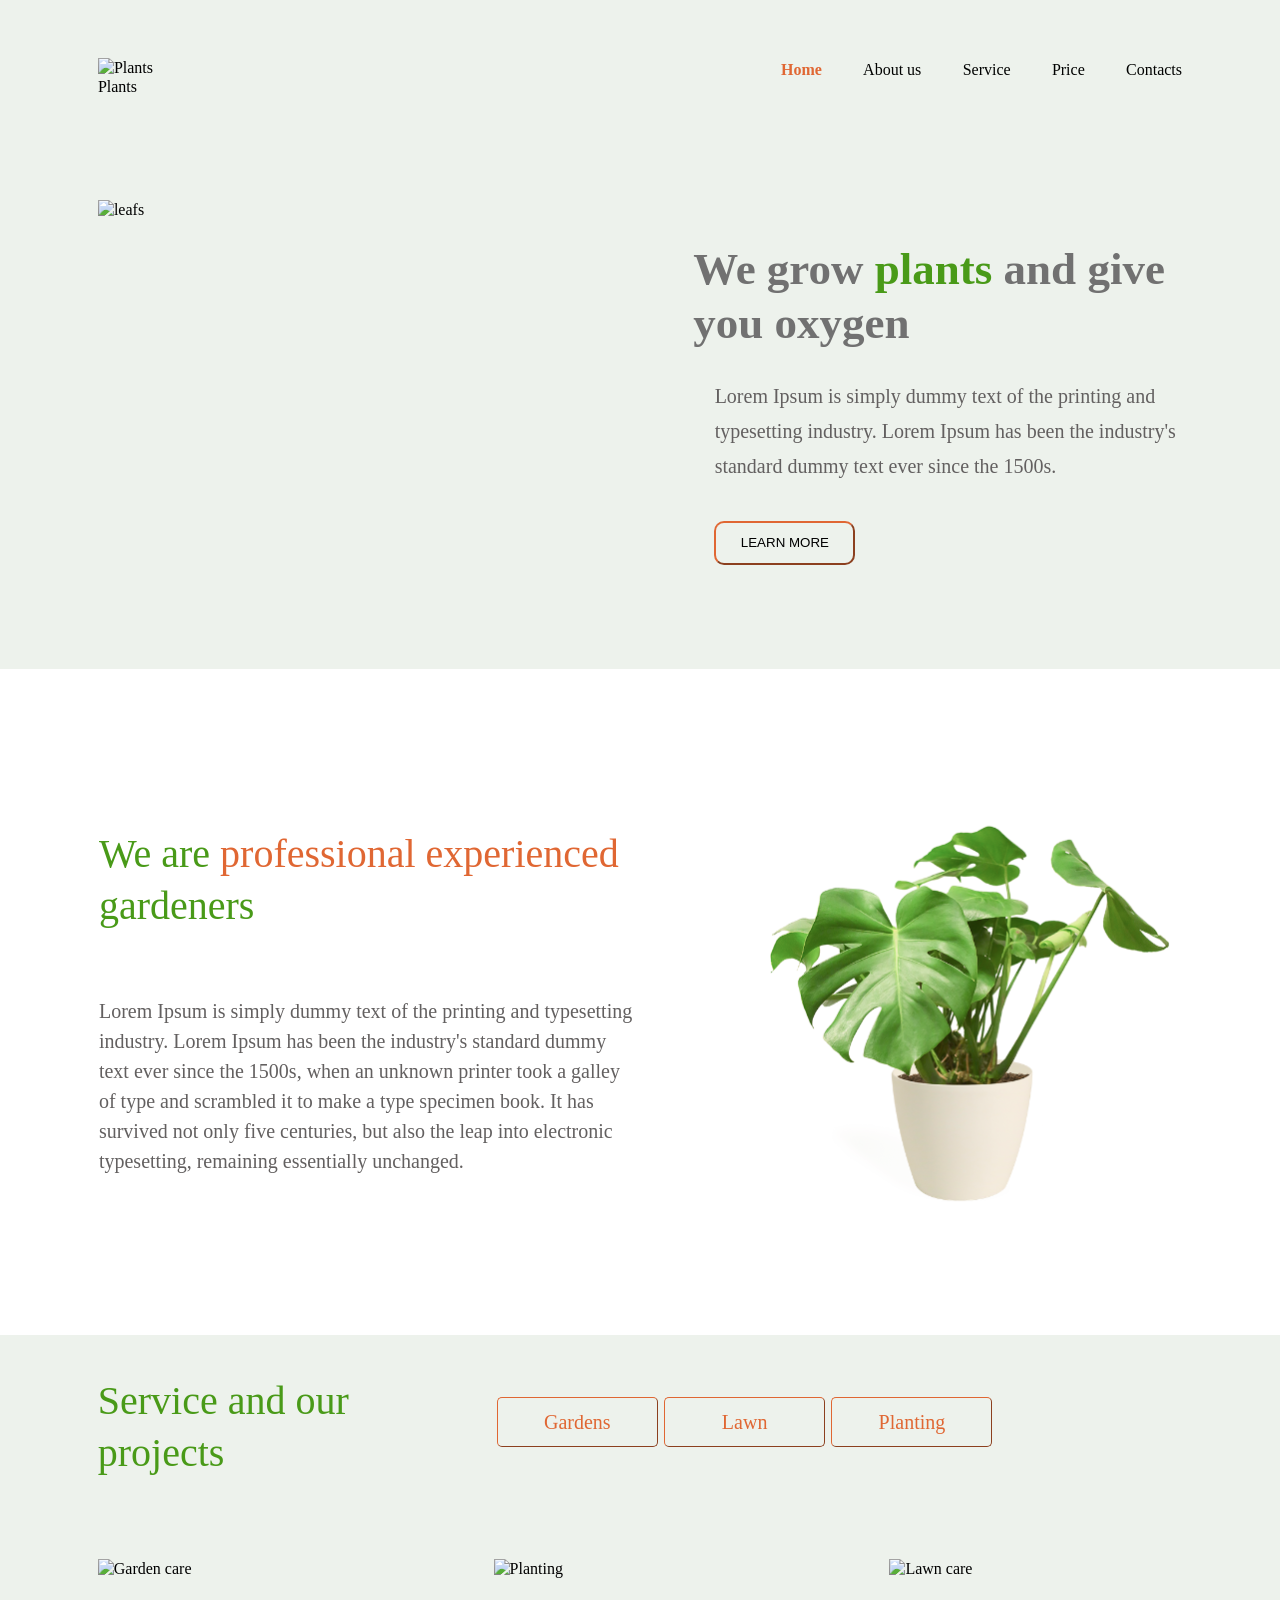
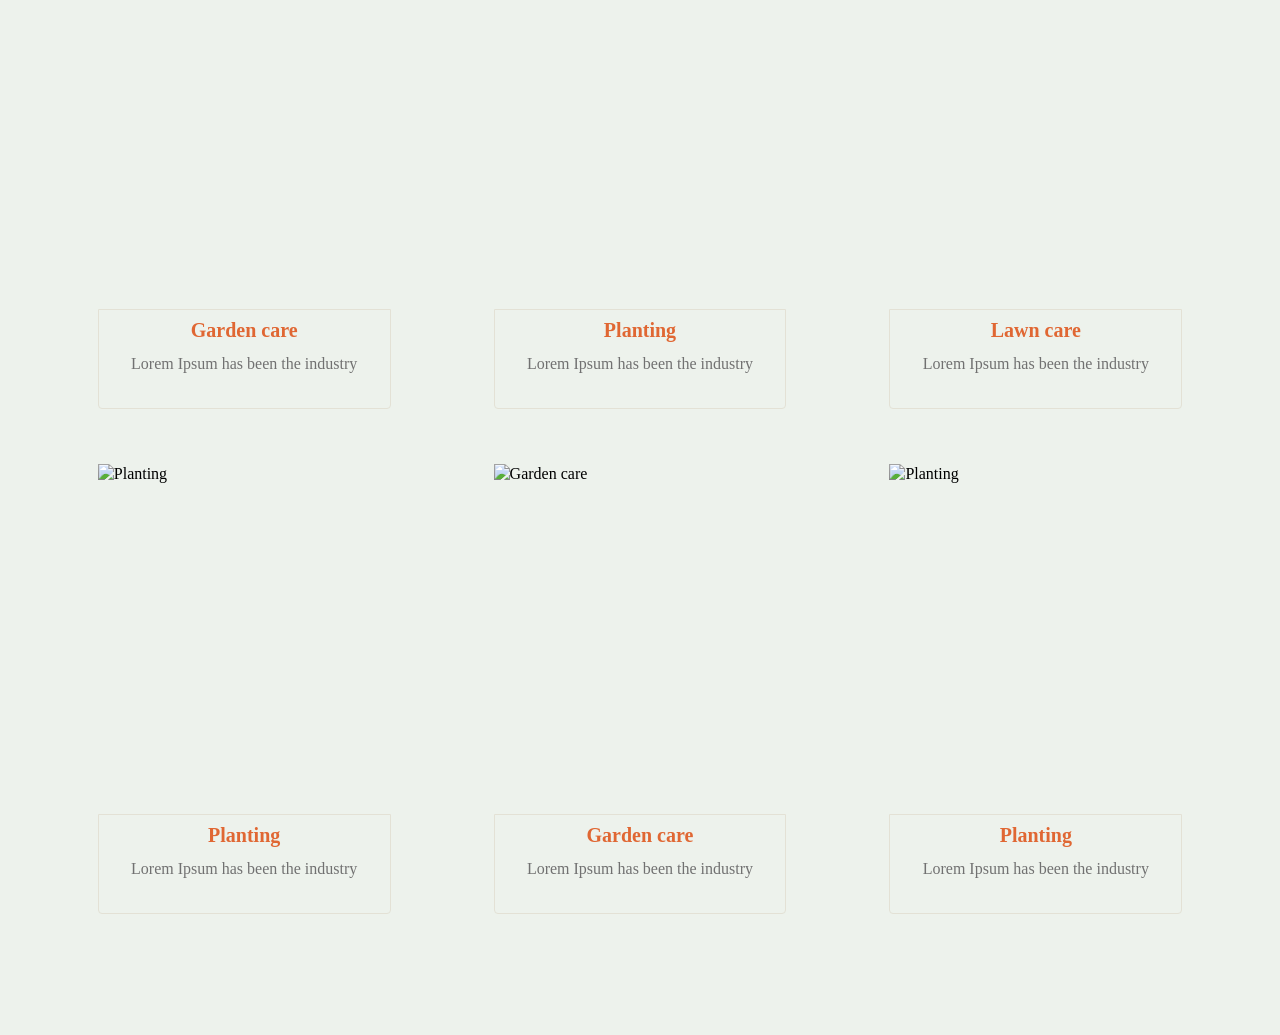
==== plants/index.html @ 4059ad56 "fix" ====
<!DOCTYPE html>
<html lang="en">
<head>
    <meta charset="UTF-8">
    <meta http-equiv="X-UA-Compatible" content="IE=edge">
    <meta name="viewport" content="width=device-width, initial-scale=1.0">
    <link rel="stylesheet" href="style.css">
    <title >Plants</title>
</head>
<body>
 <header class="header">
    <div class="navbar">
      <div class="header_logo">
         <img src="./img/svg/logo_vector.svg" alt="Plants" class="header_logo-pict">
         <span class="namelogo">Plants</span>
      </div>
      <nav class="header_nav">
        <ul class="nav_list">
             <li class="nav_item"> Home </li>
             <li class="nav_item"> About us</li>
             <li class="nav_item"> Service</li>
             <li class="nav_item"> Price</li>
             <li class="nav_item"> Contacts</li>
        </ul>
      </nav>
    </div>
 </header>
<main>
    <section class="welcome">
      <div class="welcome_section">
        <img src="./img/svg/leafs.svg" alt="leafs" class="leafs">
        <div class="we_grow">
          <h1>We grow <span class="word_plants">plants</span> and give you oxygen</h1>
           <p class="p_leafs">Lorem Ipsum is simply dummy text of the printing and typesetting industry. Lorem Ipsum has been the industry's standard dummy text ever since the 1500s.
          </p>
          <button class="button_more">LEARN MORE</button>
        </div>
      </div>
    </section>
    <section class="about">
        <div class="about_section">
         <div class="gardeners">
             <h2>We are <span class="prof_exp">professional experienced</span> gardeners</h2>
             <p class="p_gardeners">
             Lorem Ipsum is simply dummy text of the printing and typesetting industry. Lorem Ipsum has been the industry's standard dummy text ever since the 1500s, when an unknown printer took a galley of type and scrambled it to make a type specimen book. It has survived not only five centuries, but also the leap into electronic typesetting, remaining essentially unchanged.
             </p>
         </div>
             <img src="./img/svg/houseplant_1.svg" alt="houseplant_1" class="houseplant_1">
        </div>
    </section>
    <section class="service">
       <div class="service_cont">
             <div class="service_projects">
                  <h3>Service and our projects</h3>
                  <ul class="choose_btn">
                     <li><button class="btn_services">Gardens</button></li>
                     <li><button class="btn_services">Lawn</button></li>
                     <li><button class="btn_services">Planting</button></li>
                  </ul>
             </div>
             <div class="service_info">
                <div class="img_block">
                      <img src="./img/svg/first.svg" alt="Garden care" class="first">
                      <div class="rectangle">
                        <h4>Garden care</h4>
                        <p class="p_h4">Lorem Ipsum has been the industry</p>
                      </div>
                 </div>
                 <div class="img_block">
                    <img src="./img/svg/second.svg" alt="Planting" class="first">
                    <div class="rectangle">
                      <h4>Planting</h4>
                      <p class="p_h4">Lorem Ipsum has been the industry</p>
                    </div>
                 </div>
                 <div class="img_block">
                    <img src="./img/svg/third.svg" alt="Lawn care" class="first">
                    <div class="rectangle">
                      <h4>Lawn care</h4>
                      <p class="p_h4">Lorem Ipsum has been the industry</p>
                    </div>
                 </div>
                 <div class="img_block">
                    <img src="./img/svg/fourth.svg" alt="Planting" class="first">
                    <div class="rectangle">
                      <h4>Planting</h4>
                      <p class="p_h4">Lorem Ipsum has been the industry</p>
                    </div>
                 </div>
                 <div class="img_block">
                    <img src="./img/svg/fifth.svg" alt="Garden care" class="first">
                    <div class="rectangle">
                      <h4>Garden care</h4>
                      <p class="p_h4">Lorem Ipsum has been the industry</p>
                    </div>
                 </div>
                 <div class="img_block">
                    <img src="./img/svg/sixth.svg" alt="Planting" class="first">
                    <div class="rectangle">
                      <h4>Planting</h4>
                      <p class="p_h4">Lorem Ipsum has been the industry</p>
                    </div>
                 </div>
             </div>
    </div>
    </section>
</main>
</body>
</html>
---- plants/style.css ----
/* inter-regular - latin */
@font-face {
    font-family: 'Inter';
    font-style: normal;
    font-weight: 400;
    src: local(''),
         url('../fonts/inter-v12-latin-regular.woff2') format('woff2'), /* Chrome 26+, Opera 23+, Firefox 39+ */
         url('../fonts/inter-v12-latin-regular.woff') format('woff'); /* Chrome 6+, Firefox 3.6+, IE 9+, Safari 5.1+ */
  }
  /* inter-700 - latin */
  @font-face {
    font-family: 'Inter';
    font-style: normal;
    font-weight: 700;
    src: local(''),
         url('../fonts/inter-v12-latin-700.woff2') format('woff2'), /* Chrome 26+, Opera 23+, Firefox 39+ */
         url('../fonts/inter-v12-latin-700.woff') format('woff'); /* Chrome 6+, Firefox 3.6+, IE 9+, Safari 5.1+ */
  }
/* inika-regular - latin */
@font-face {
    font-family: 'Inika';
    font-style: normal;
    font-weight: 400;
    src: url('../fonts/inika-v21-latin-regular.eot'); /* IE9 Compat Modes */
    src: local(''),
         url('../fonts/inika-v21-latin-regular.eot?#iefix') format('embedded-opentype'), /* IE6-IE8 */
         url('../fonts/inika-v21-latin-regular.woff2') format('woff2'), /* Super Modern Browsers */
         url('../fonts/inika-v21-latin-regular.woff') format('woff'), /* Modern Browsers */
         url('../fonts/inika-v21-latin-regular.ttf') format('truetype'), /* Safari, Android, iOS */
         url('../fonts/inika-v21-latin-regular.svg#Inika') format('svg'); /* Legacy iOS */
  }
  /* inika-700 - latin */
  @font-face {
    font-family: 'Inika';
    font-style: normal;
    font-weight: 700;
    src: url('../fonts/inika-v21-latin-700.eot'); /* IE9 Compat Modes */
    src: local(''),
         url('../fonts/inika-v21-latin-700.eot?#iefix') format('embedded-opentype'), /* IE6-IE8 */
         url('../fonts/inika-v21-latin-700.woff2') format('woff2'), /* Super Modern Browsers */
         url('../fonts/inika-v21-latin-700.woff') format('woff'), /* Modern Browsers */
         url('../fonts/inika-v21-latin-700.ttf') format('truetype'), /* Safari, Android, iOS */
         url('../fonts/inika-v21-latin-700.svg#Inika') format('svg'); /* Legacy iOS */
  }
html{
 box-sizing: border-box;
  }
  *, *::before, *::after {
  box-sizing: inherit;
  }

body {
 height: 100%;
 width: 100%;
 margin: 0px;
 font-family: 'Inter';
 font-style: normal;
 font-weight: 400;
 font-size: 16px;
 line-height: 1.2;

}
 .header {
    background-color: #EDF2EC;
    height: 137px;
    width: 100%;
    display: flex;
    align-items: center;
    justify-content: center;
  }
    .navbar {
        display: flex;
        flex-wrap: wrap;
        justify-content: space-between;
        align-items: center;
        width: 84.7%;
        Height: 50px;
    }
         .header_logo {
         Width: 6.48%;
         Height: 21px;
       
         }
         .header_logo-pict {
            width: 20px;
            height: 20px;
        }
         .namelogo {
            width: 59px;
            height: 17px;
            font-family: 'Inika';
            line-height: 100%;
        }
      .header_nav {
       display: flex;
       flex-wrap: wrap;
       width: 37%;
       height: 50px;
        }
    .nav_list {
        padding: 0px;
        display: flex;
        justify-content: space-between;
        list-style: none;
        width: 100%;
        }
        .nav_item {
           margin-right: 10%;
            font-family: 'Inika';
            font-size: 16px;
            color: #010201;
        }
        .nav_item:first-child{
            font-weight: 700;
            color: #E06733;
        }
        .nav_item:last-child {
            margin-right: 0px;
        }
    .welcome {
        background-color: #EDF2EC;
        width: 100%;
        height: 532px;
        display: flex;
        align-items: center;
        justify-content: center;
     }
          .welcome_section{
               display: flex;
               justify-content: space-between;
               align-items: center;
               height: 407px;
               width: 84.7%; /* width 1220px! Consider/designer mistake*/
             }
                   .leafs {
                       width: 36.8%;
                       height: 407px;
                     }
                     .we_grow {
                        display: flex;
                        flex-direction: column;
                        justify-content: space-between;
                        align-items: center;
                        width: 38.2vw;
                        margin-left: 14vw;
                        height: 323px;
                        

                     }
                     h1 {
                        margin: 0px;
                        width: 100%;
                        height: 101px;
                        font-weight: Bold;
                        text-align: left;
                        font-size: 45px;
                        
                        color: #717171;
                     }
                     .word_plants {
                        color: #499A18;
                     }
                     .p_leafs {
                        align-self: end;
                        width: 95.6%;
                        height: 105px;
                        font-size: 20px;
                        line-height: 35px;
                        text-align: left;
                        
                        color: #636060;
                     }
                     .button_more {
                        align-self: baseline;
                        margin-left: 4.37%;
                        width: 28.8%;
                        height: 44px;
                        font-weight: 400;
                        text-align: center;
                        border-width: 2px;
                        border-radius: 10px;
                        border-color: #E06733;;
                        background-color: #EDF2EC;
                     }
     .about {
        display: flex;
        justify-content: center;
        align-items: center;
        width: 100%;
        height: 666px;
     }
        .about_section {
            display: flex;
            justify-content: space-between;
            align-items: center;
            width: 84.7%;
            height: 479px;
        }
            .gardeners{
                display: flex;
                flex-direction: column;
                justify-content: space-between;
                width: 49.6%;
                height: 350px;
                padding: 1px;
            }

                  h2 {
                 margin: 0px;
                 font-family: 'Inika';
                 font-style: normal;
                 font-weight: 400;
                 font-size: 40px;
                 line-height: 52px;
                 text-align: left;
                 vertical-align: top;
                 color: #499A18;
                 }
                 .prof_exp {
                    color: #E06733;
                 }
                 .p_gardeners {
                    margin: 0px;
                  font-size: 20px;
                  line-height: 30px;
                  text-align: left;
                  vertical-align: top;
                  color: #636060;
                 }
             .houseplant_1 {
                width: 38%;
                height: 479px;
             }
     .service {
       display: flex;
       justify-content: center;
       width: 100%;
       height: 1300px;
       background-color: #EDF2EC;
     }
         .service_cont {
            display: flex;
            flex-direction: column;
            align-items: baseline;
            width: 84.722%;
            height: 100%;
         }
         .service_projects {
            display: flex;
            justify-content: space-between;
            align-items: center;
            width: 82.5%;
            height: 94px;
            margin-top: 40px;
            margin-bottom: 90px;
         }
             h3 {
              margin: 0px;
              width: 30.4%;
              height: 94px;
              font-family: 'Inika';
              font-style: normal;
              font-weight: 400;
              font-size: 40px;
              line-height: 52px;
              text-align: left;
              vertical-align: top;
              color: #499A18;
             }
             .choose_btn {
             padding: 0px;;
             display: flex;
             flex-wrap: wrap;
             justify-content: space-between;
             align-items: center;
             width: 55.4%;
             height: 94px;
             list-style: none;
             }
             .btn_services {
             color: #E06733;
             font-family: 'Inika';
             font-weight: 400;
             font-size: 20px;
             line-height: 26px;
             vertical-align: top;
             border-color: #E06733;
             border-radius: 5px;
             background-color: #EDF2EC;
             width: 161px;
             height: 50px;
             border-width: 1px;
             }
         .service_info {
          margin: 0px;
          display: flex;
          flex-wrap: wrap;
          justify-content: space-between;
          align-content:space-between;
          width: 100%;
          height: 955px;
         }
         .img_block {
            display: flex;
            flex-direction: column;
            height: 450px;
            width: 27%;
         }
         .first {
            margin: 0px;
          height: 350px;
          width: 100%;
         }
         .rectangle {
            width: 100%;
            height: 100px;
            display: flex;
            flex-direction: column;
            align-items: center;
            background-color: #EDF2EC;
            border-style: solid;
            border-color: #E3E1D5;
            border-width: 1px;
            border-radius: 4px;
            border-top-left-radius: 0px;
            border-top-right-radius: 0px;
            box-shadow: (0, 0, 0, 0.25)
         }
              h4 {
                margin-top: 10px;
                margin-bottom: 10px;
                 width: 120px;
                 height: 24px;
                 font-weight: bold;
                 font-size: 20px;
                 line-height: 20px;
                  text-align: center;
                  color: #E06733;
             }
             .p_h4 {
                 margin: 0px;
                 width: 267px;
                 height: 24px;
                 font-weight: normal;
                 font-size: 16px;
                 line-height: 20px;
                 text-align: center;
                 color: #717171;
             }
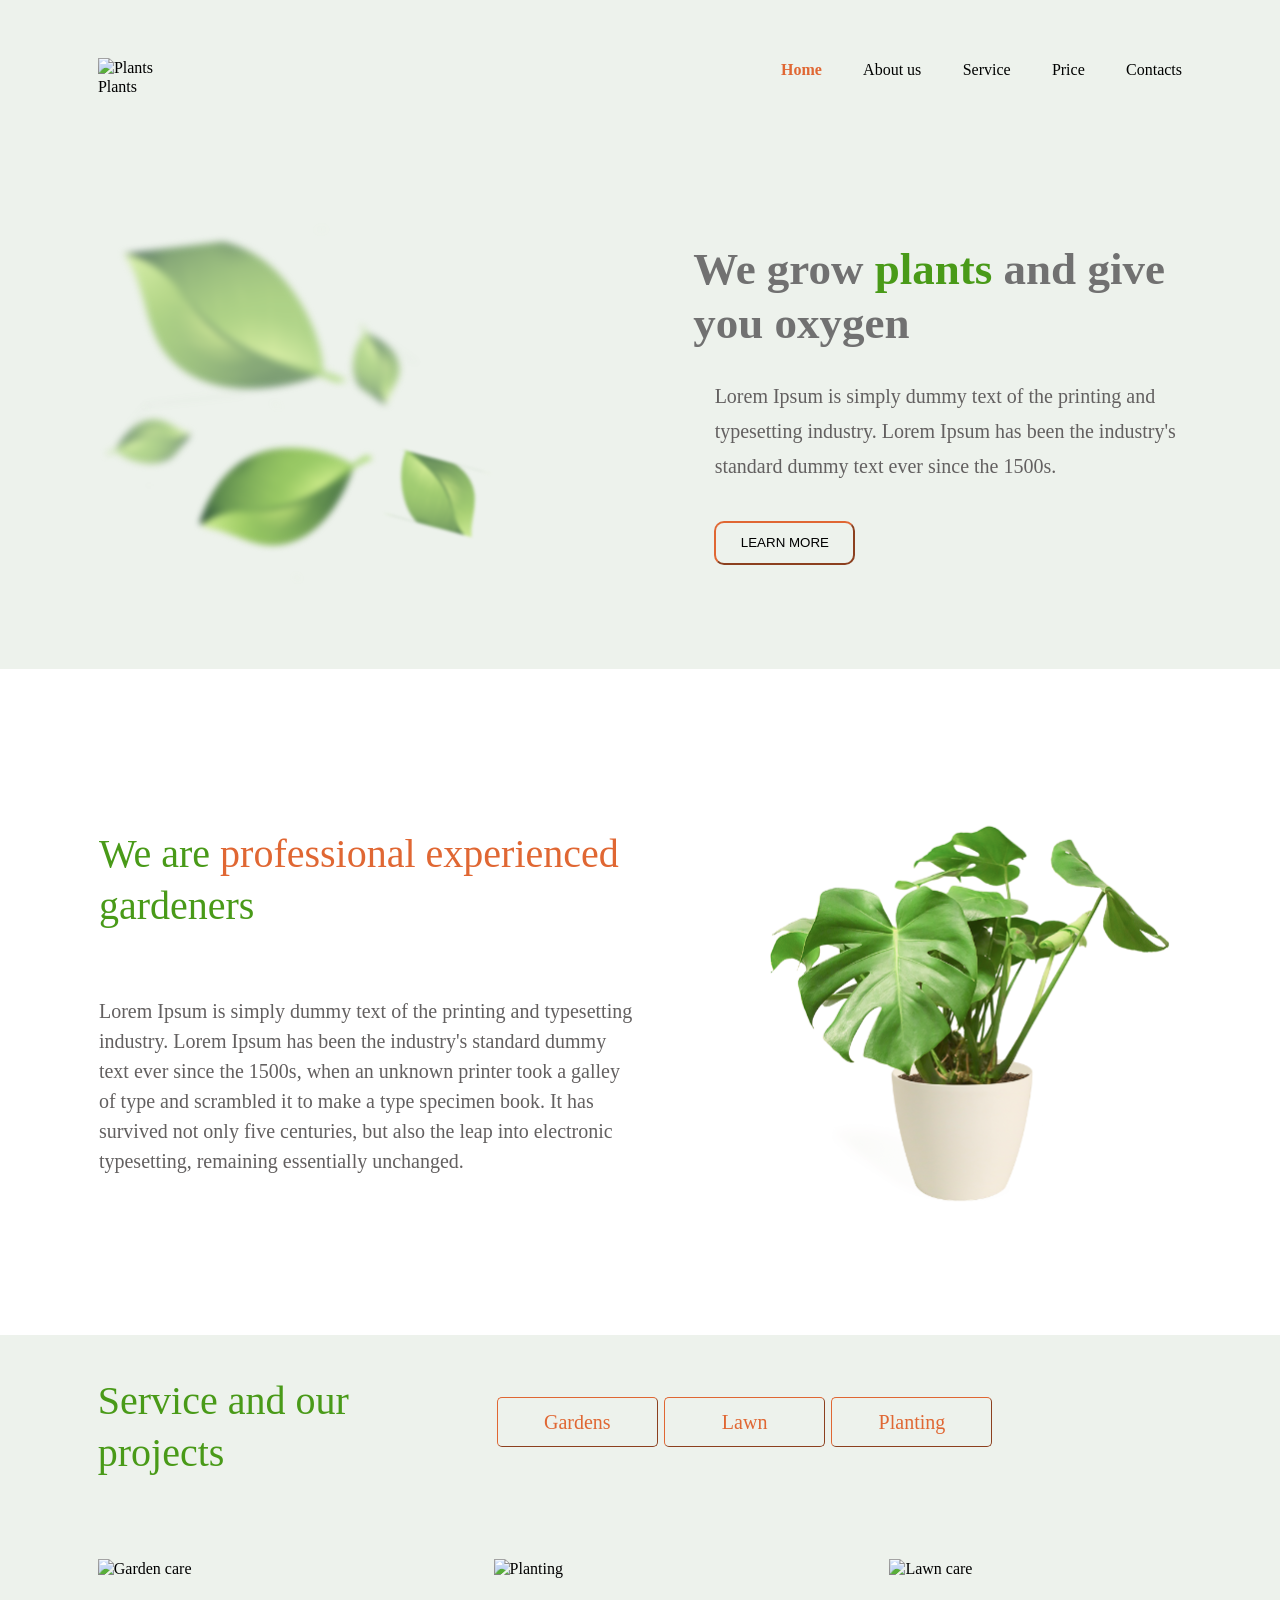
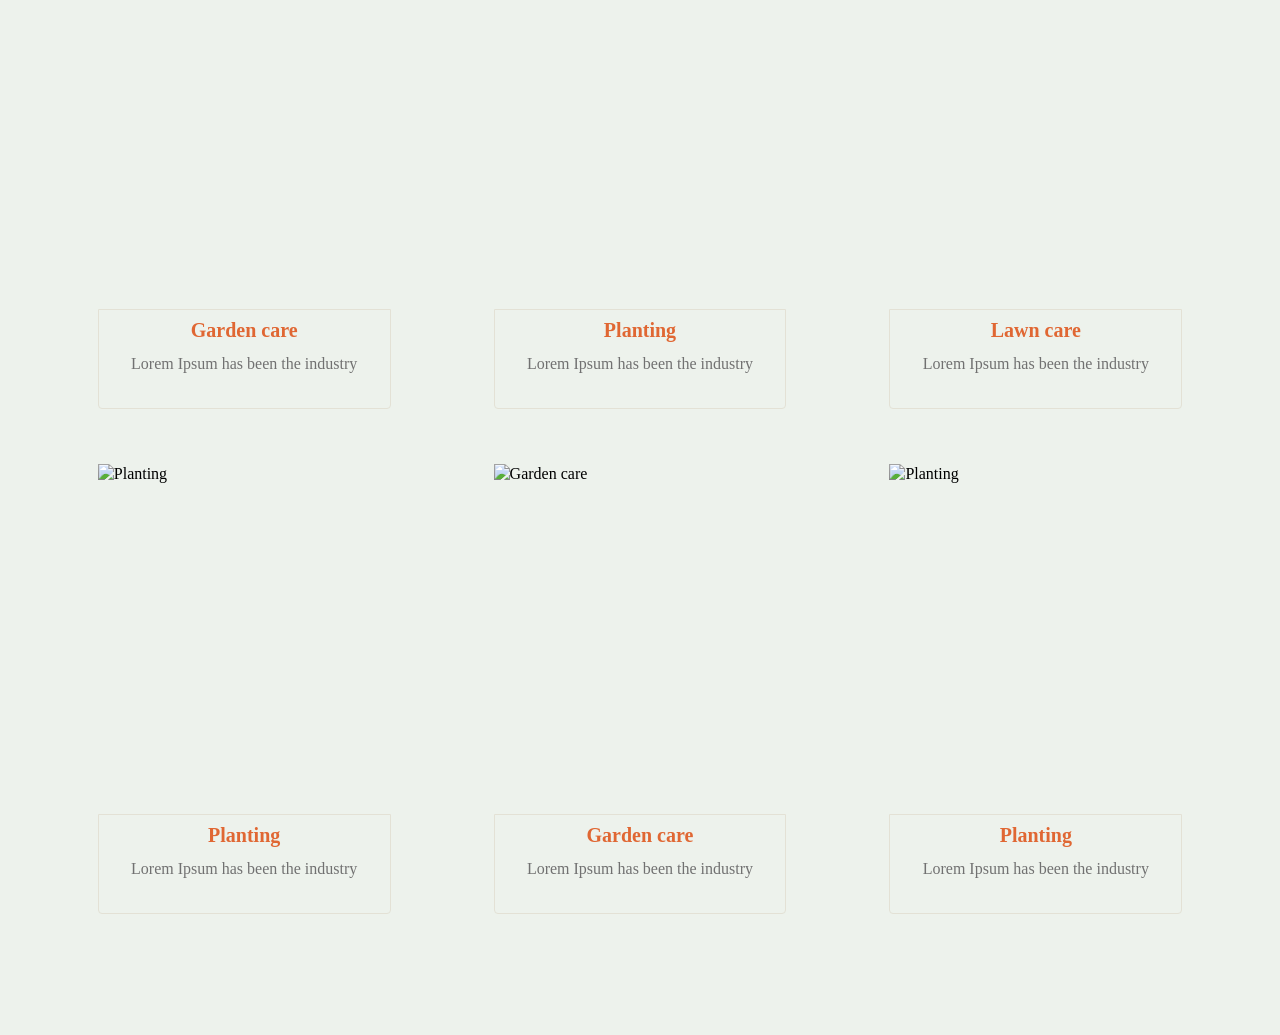
==== commit a6dfcdcb: "fix" ====
--- a/plants/index.html
+++ b/plants/index.html
@@ -12,7 +12,7 @@
     <div class="navbar">
       <div class="header_logo">
          <img src="./img/svg/logo_vector.svg" alt="Plants" class="header_logo-pict">
-         <span class="namelogo">Plants</span>
+           <span class="namelogo">Plants</span>
       </div>
       <nav class="header_nav">
         <ul class="nav_list">
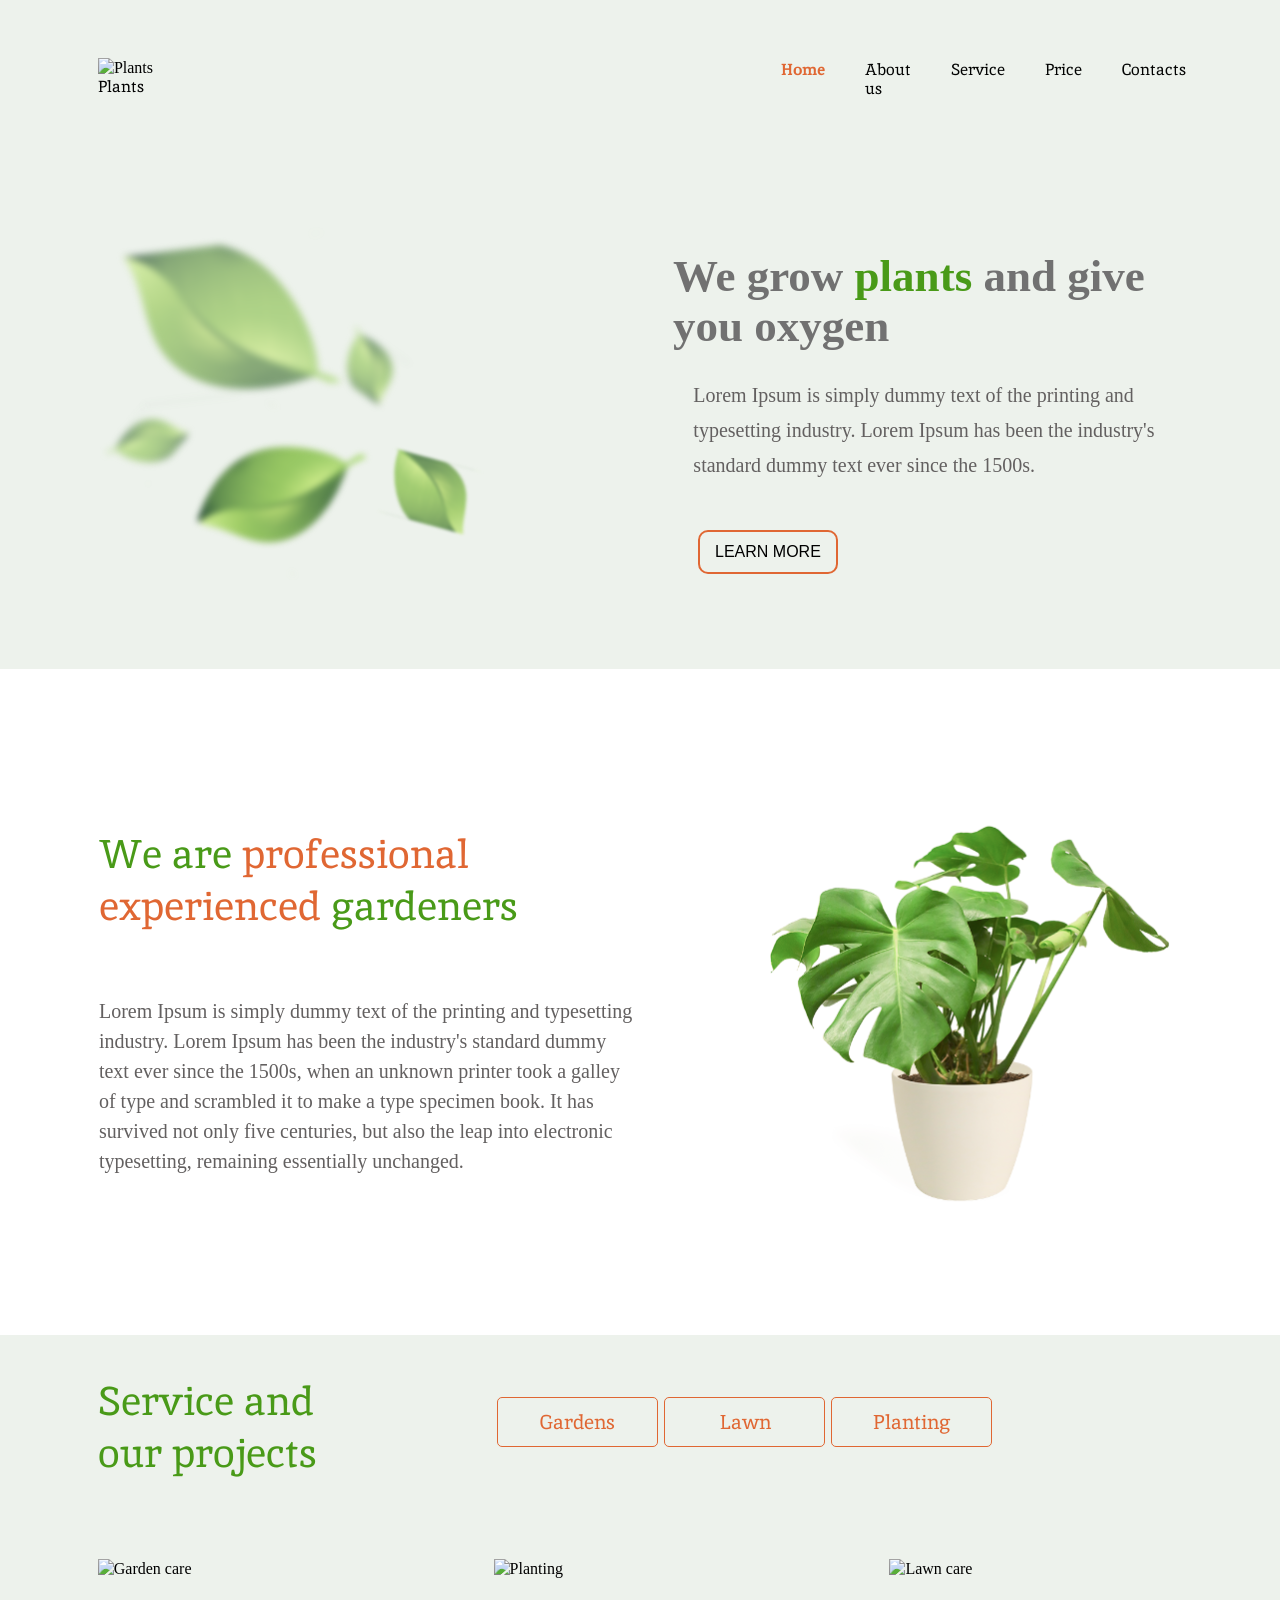
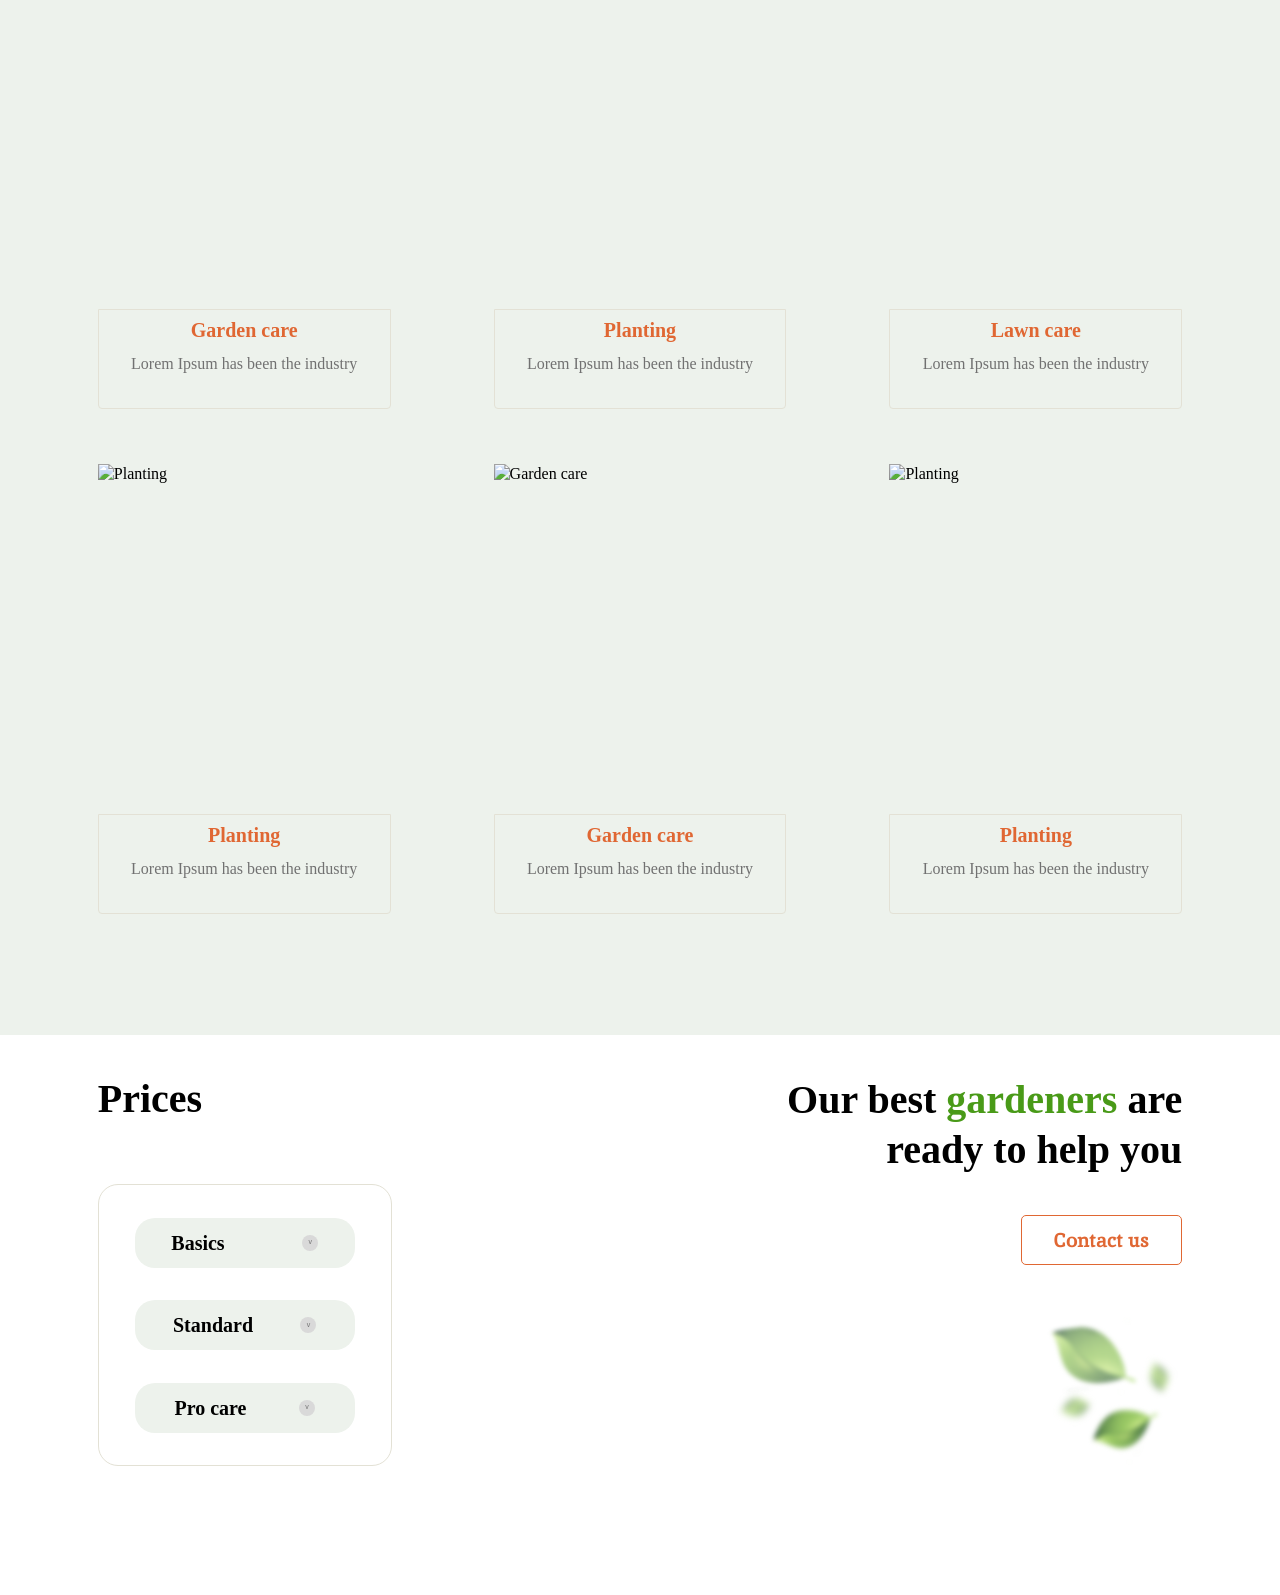
==== commit 9376d835: "next_section" ====
--- a/plants/index.html
+++ b/plants/index.html
@@ -4,15 +4,15 @@
     <meta charset="UTF-8">
     <meta http-equiv="X-UA-Compatible" content="IE=edge">
     <meta name="viewport" content="width=device-width, initial-scale=1.0">
+    <title >Plants</title>
     <link rel="stylesheet" href="style.css">
-    <title >Plants</title>
 </head>
 <body>
  <header class="header">
     <div class="navbar">
       <div class="header_logo">
          <img src="./img/svg/logo_vector.svg" alt="Plants" class="header_logo-pict">
-           <span class="namelogo">Plants</span>
+         <span class="namelogo">Plants</span>
       </div>
       <nav class="header_nav">
         <ul class="nav_list">
@@ -104,6 +104,26 @@
              </div>
     </div>
     </section>
+    <section class="prices">
+      <div class="prices_cont">
+         <div class="prices_var">
+            <h5>Prices</h5>
+              <ul class="var_list">
+              <li class="li_var">Basics&nbsp&nbsp&nbsp&nbsp&nbsp&nbsp<button class="prices_btn">v</button></li>
+              <li class="li_var">Standard<button class="prices_btn">v</button></li>
+              <li class="li_var">Pro care&nbsp<button class="prices_btn">v</button></li>
+              </ul>
+         </div>
+           <div class="prices_help_cont">
+              <h6>Our best <span class="word_plants">gardeners</span> are ready to help you</h6>
+              <div>
+               <button class="btn_services contacts">Contact us</button>
+              </div>
+              <img src="./img/svg/leafs2.svg" alt="leafs" class="leafs2">
+           </div>
+        </div>
+      </div>
+    </section>
 </main>
 </body>
 </html>
--- a/plants/style.css
+++ b/plants/style.css
@@ -4,8 +4,8 @@
     font-style: normal;
     font-weight: 400;
     src: local(''),
-         url('../fonts/inter-v12-latin-regular.woff2') format('woff2'), /* Chrome 26+, Opera 23+, Firefox 39+ */
-         url('../fonts/inter-v12-latin-regular.woff') format('woff'); /* Chrome 6+, Firefox 3.6+, IE 9+, Safari 5.1+ */
+         url('./fonts/inter-v12-latin-regular.woff2') format('woff2'), /* Chrome 26+, Opera 23+, Firefox 39+ */
+         url('./fonts/inter-v12-latin-regular.woff') format('woff'); /* Chrome 6+, Firefox 3.6+, IE 9+, Safari 5.1+ */
   }
   /* inter-700 - latin */
   @font-face {
@@ -13,34 +13,34 @@
     font-style: normal;
     font-weight: 700;
     src: local(''),
-         url('../fonts/inter-v12-latin-700.woff2') format('woff2'), /* Chrome 26+, Opera 23+, Firefox 39+ */
-         url('../fonts/inter-v12-latin-700.woff') format('woff'); /* Chrome 6+, Firefox 3.6+, IE 9+, Safari 5.1+ */
+         url('./fonts/inter-v12-latin-700.woff2') format('woff2'), /* Chrome 26+, Opera 23+, Firefox 39+ */
+         url('./fonts/inter-v12-latin-700.woff') format('woff'); /* Chrome 6+, Firefox 3.6+, IE 9+, Safari 5.1+ */
   }
 /* inika-regular - latin */
 @font-face {
     font-family: 'Inika';
     font-style: normal;
     font-weight: 400;
-    src: url('../fonts/inika-v21-latin-regular.eot'); /* IE9 Compat Modes */
+    src: url('./fonts/inika-v21-latin-regular.eot'); /* IE9 Compat Modes */
     src: local(''),
-         url('../fonts/inika-v21-latin-regular.eot?#iefix') format('embedded-opentype'), /* IE6-IE8 */
-         url('../fonts/inika-v21-latin-regular.woff2') format('woff2'), /* Super Modern Browsers */
-         url('../fonts/inika-v21-latin-regular.woff') format('woff'), /* Modern Browsers */
-         url('../fonts/inika-v21-latin-regular.ttf') format('truetype'), /* Safari, Android, iOS */
-         url('../fonts/inika-v21-latin-regular.svg#Inika') format('svg'); /* Legacy iOS */
+         url('./fonts/inika-v21-latin-regular.eot?#iefix') format('embedded-opentype'), /* IE6-IE8 */
+         url('./fonts/inika-v21-latin-regular.woff2') format('woff2'), /* Super Modern Browsers */
+         url('./fonts/inika-v21-latin-regular.woff') format('woff'), /* Modern Browsers */
+         url('./fonts/inika-v21-latin-regular.ttf') format('truetype'), /* Safari, Android, iOS */
+         url('./fonts/inika-v21-latin-regular.svg#Inika') format('svg'); /* Legacy iOS */
   }
   /* inika-700 - latin */
   @font-face {
     font-family: 'Inika';
     font-style: normal;
     font-weight: 700;
-    src: url('../fonts/inika-v21-latin-700.eot'); /* IE9 Compat Modes */
+    src: url('./fonts/inika-v21-latin-700.eot'); /* IE9 Compat Modes */
     src: local(''),
-         url('../fonts/inika-v21-latin-700.eot?#iefix') format('embedded-opentype'), /* IE6-IE8 */
-         url('../fonts/inika-v21-latin-700.woff2') format('woff2'), /* Super Modern Browsers */
-         url('../fonts/inika-v21-latin-700.woff') format('woff'), /* Modern Browsers */
-         url('../fonts/inika-v21-latin-700.ttf') format('truetype'), /* Safari, Android, iOS */
-         url('../fonts/inika-v21-latin-700.svg#Inika') format('svg'); /* Legacy iOS */
+         url('./fonts/inika-v21-latin-700.eot?#iefix') format('embedded-opentype'), /* IE6-IE8 */
+         url('./fonts/inika-v21-latin-700.woff2') format('woff2'), /* Super Modern Browsers */
+         url('./fonts/inika-v21-latin-700.woff') format('woff'), /* Modern Browsers */
+         url('./fonts/inika-v21-latin-700.ttf') format('truetype'), /* Safari, Android, iOS */
+         url('./fonts/inika-v21-latin-700.svg#Inika') format('svg'); /* Legacy iOS */
   }
 html{
  box-sizing: border-box;
@@ -130,7 +130,8 @@
                justify-content: space-between;
                align-items: center;
                height: 407px;
-               width: 84.7%; /* width 1220px! Consider/designer mistake*/
+               width: 84.72%; 
+               padding-right: 1.82%;/* width 1220px! Consider/designer mistake*/
              }
                    .leafs {
                        width: 36.8%;
@@ -140,11 +141,9 @@
                         display: flex;
                         flex-direction: column;
                         justify-content: space-between;
-                        align-items: center;
-                        width: 38.2vw;
-                        margin-left: 14vw;
+                        width: 45.8%;
                         height: 323px;
-                        
+                        margin-top: 18px;
 
                      }
                      h1 {
@@ -154,6 +153,7 @@
                         font-weight: Bold;
                         text-align: left;
                         font-size: 45px;
+                        line-height: 50px;
                         
                         color: #717171;
                      }
@@ -162,25 +162,28 @@
                      }
                      .p_leafs {
                         align-self: end;
-                        width: 95.6%;
+                        width: 95.8%;
                         height: 105px;
                         font-size: 20px;
                         line-height: 35px;
                         text-align: left;
-                        
+                        vertical-align: top;
                         color: #636060;
+                        margin-top: 0px;
                      }
                      .button_more {
-                        align-self: baseline;
-                        margin-left: 4.37%;
+                        margin-left: 25px;
                         width: 28.8%;
                         height: 44px;
                         font-weight: 400;
                         text-align: center;
                         border-width: 2px;
                         border-radius: 10px;
-                        border-color: #E06733;;
+                        border-style: solid;
+                        border-color: #E06733;
                         background-color: #EDF2EC;
+                        font-size: 16px;
+                        line-height: 20px;
                      }
      .about {
         display: flex;
@@ -284,6 +287,7 @@
              font-size: 20px;
              line-height: 26px;
              vertical-align: top;
+             border-style: solid;
              border-color: #E06733;
              border-radius: 5px;
              background-color: #EDF2EC;
@@ -346,4 +350,97 @@
                  line-height: 20px;
                  text-align: center;
                  color: #717171;
-             }+             }
+       .prices {
+         width: 100%;
+         height: 560px;
+         display: flex;
+         justify-content: center;
+         
+       }
+          .prices_cont {
+            width: 84.72%;
+            height: 405px;
+            display: flex;
+            justify-content: space-between;
+            margin-top: 40px;
+          }
+             .prices_var {
+             width: 27.1%;
+             height: 391px;
+             display: flex;
+             flex-direction: column;
+             justify-content: space-between;
+             }
+                h5 {
+                  margin: 0px;
+                  font-weight: bold;
+                  font-size: 40px;
+                  line-height: 48px;
+                  text-align: left;
+                  vertical-align: top;
+                }
+                .var_list { margin: 0px;
+                  padding: 0px;
+                width: 100%;
+                height: 282px;
+                display: flex;
+                flex-direction: column;
+                justify-content: space-evenly;
+                align-items: center;
+                border-color: #E3E1D5;
+                border-style: solid;
+                border-width: 1px;
+                border-radius: 20px;
+                }
+                    .li_var {
+                      display: flex;
+                      justify-content: center;
+                      align-items: center;
+                      list-style: none;
+                      background-color: #EDF2EC;
+                      border-radius: 20px;
+                      height: 50px;
+                      width: 75.3%;
+                      font-size: 20px;
+                      font-weight: bold;
+                      line-height: 20px;
+                      margin: 0px;
+                  
+                   }
+                   .prices_btn {
+                      width: 16px;
+                      height: 16px;
+                      background-color: #D9D9D9;
+                      border-radius: 100%;
+                      color: #717171;
+                      border-style: none;
+                      text-align: center;
+                      line-height: 2.35px;
+                      font-size: 7px;
+                      margin-left: 21.6%;
+                      }
+                .prices_help_cont {
+                   display: flex;
+                   flex-direction: column;
+                   justify-content: space-between;
+                   align-items: flex-end;
+                   width: 37%;
+                   height: 100%;
+                }
+                   h6 {
+                     margin: 0px;
+                     font-weight: bold;
+                     font-size: 40px;
+                     line-height: 50px;
+                     text-align: right;
+                     vertical-align: top;
+                   }
+                   .contacts{
+                    background-color: white;
+                    font-weight: bold;
+                   }
+                   .leafs2 {
+                     width: 33.62%;
+                     height: 43.21%;
+                   }
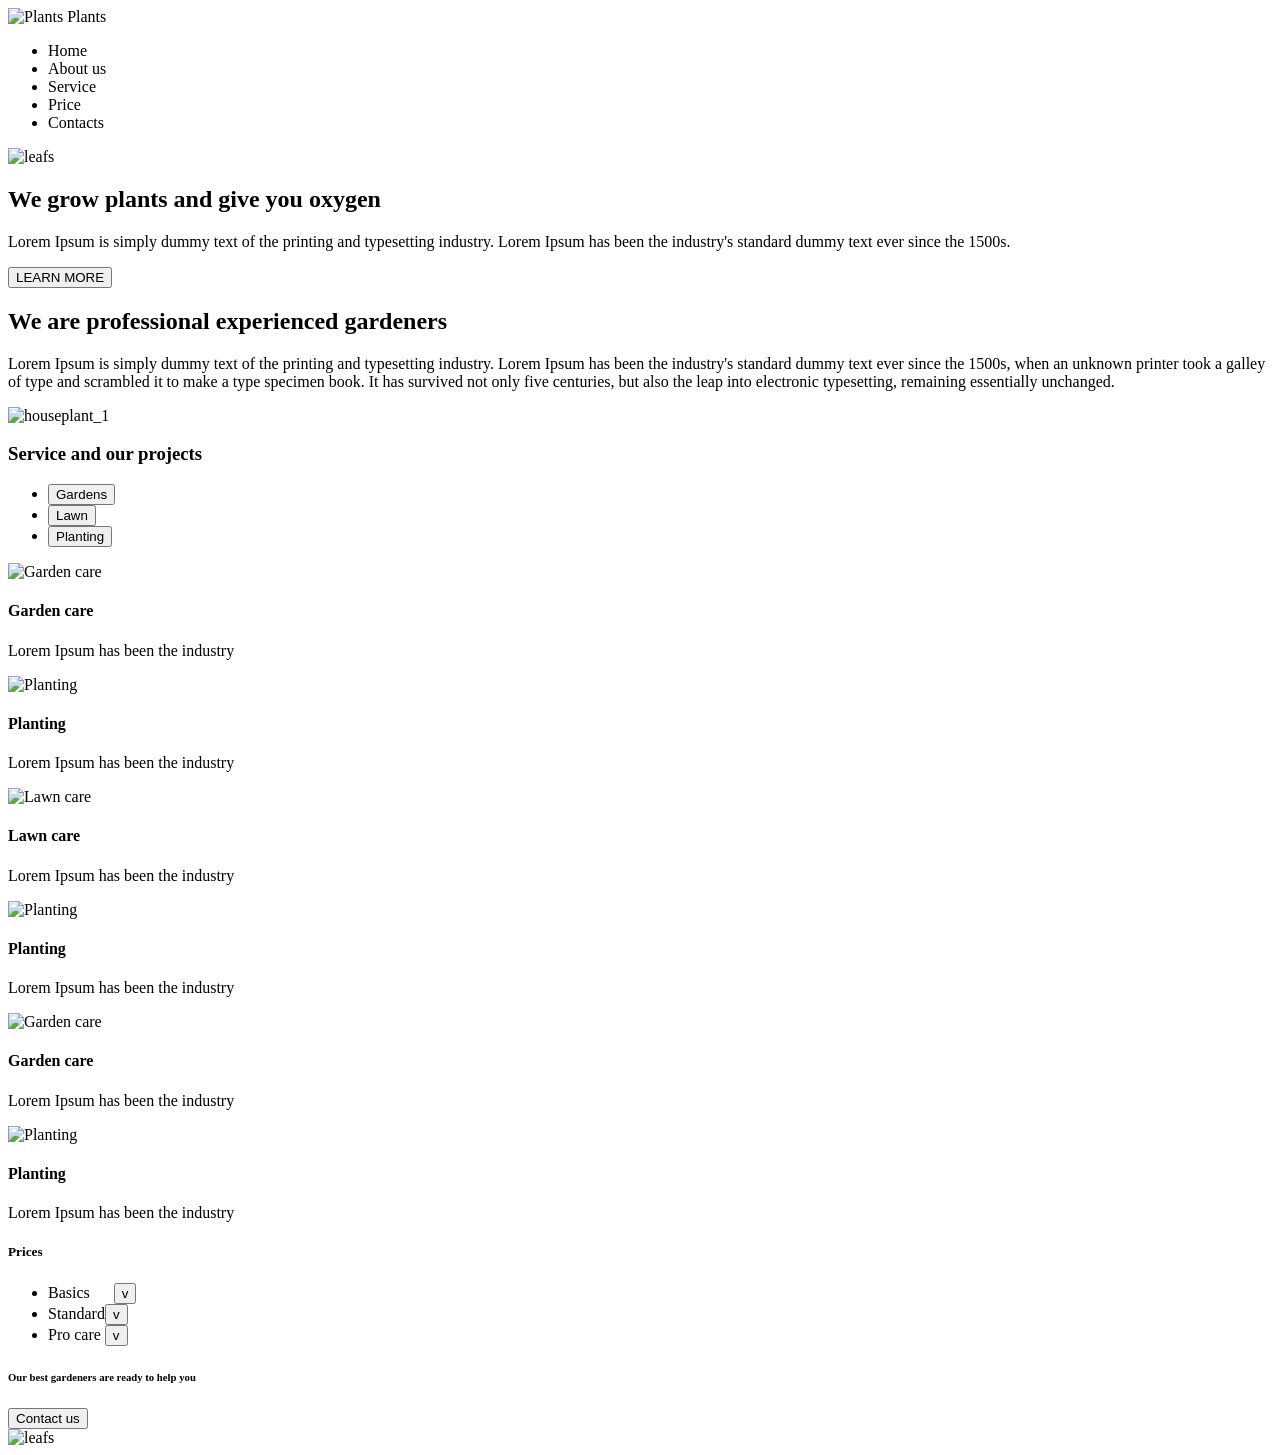
==== commit 702141dd: "fix7" ====
--- a/plants/index.html
+++ b/plants/index.html
@@ -124,6 +124,7 @@
         </div>
       </div>
     </section>
+    <section></section>
 </main>
 </body>
 </html>
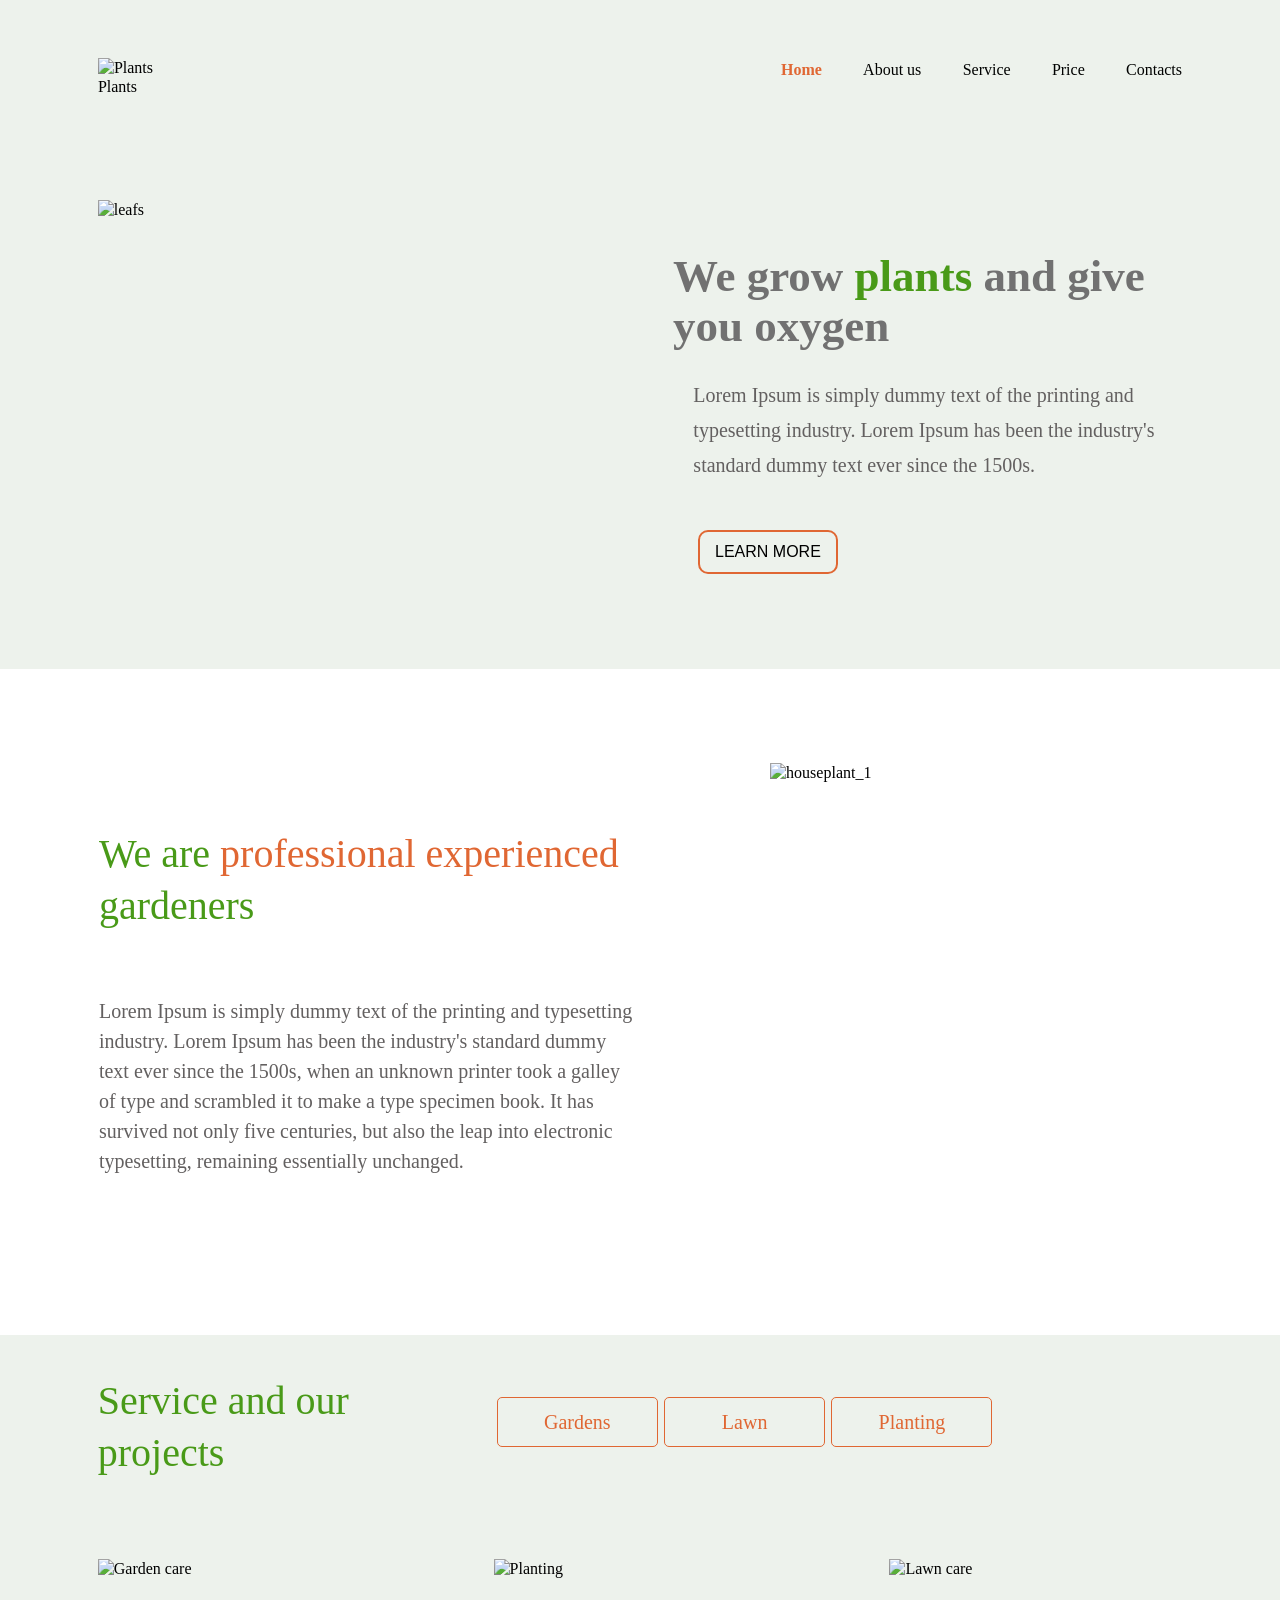
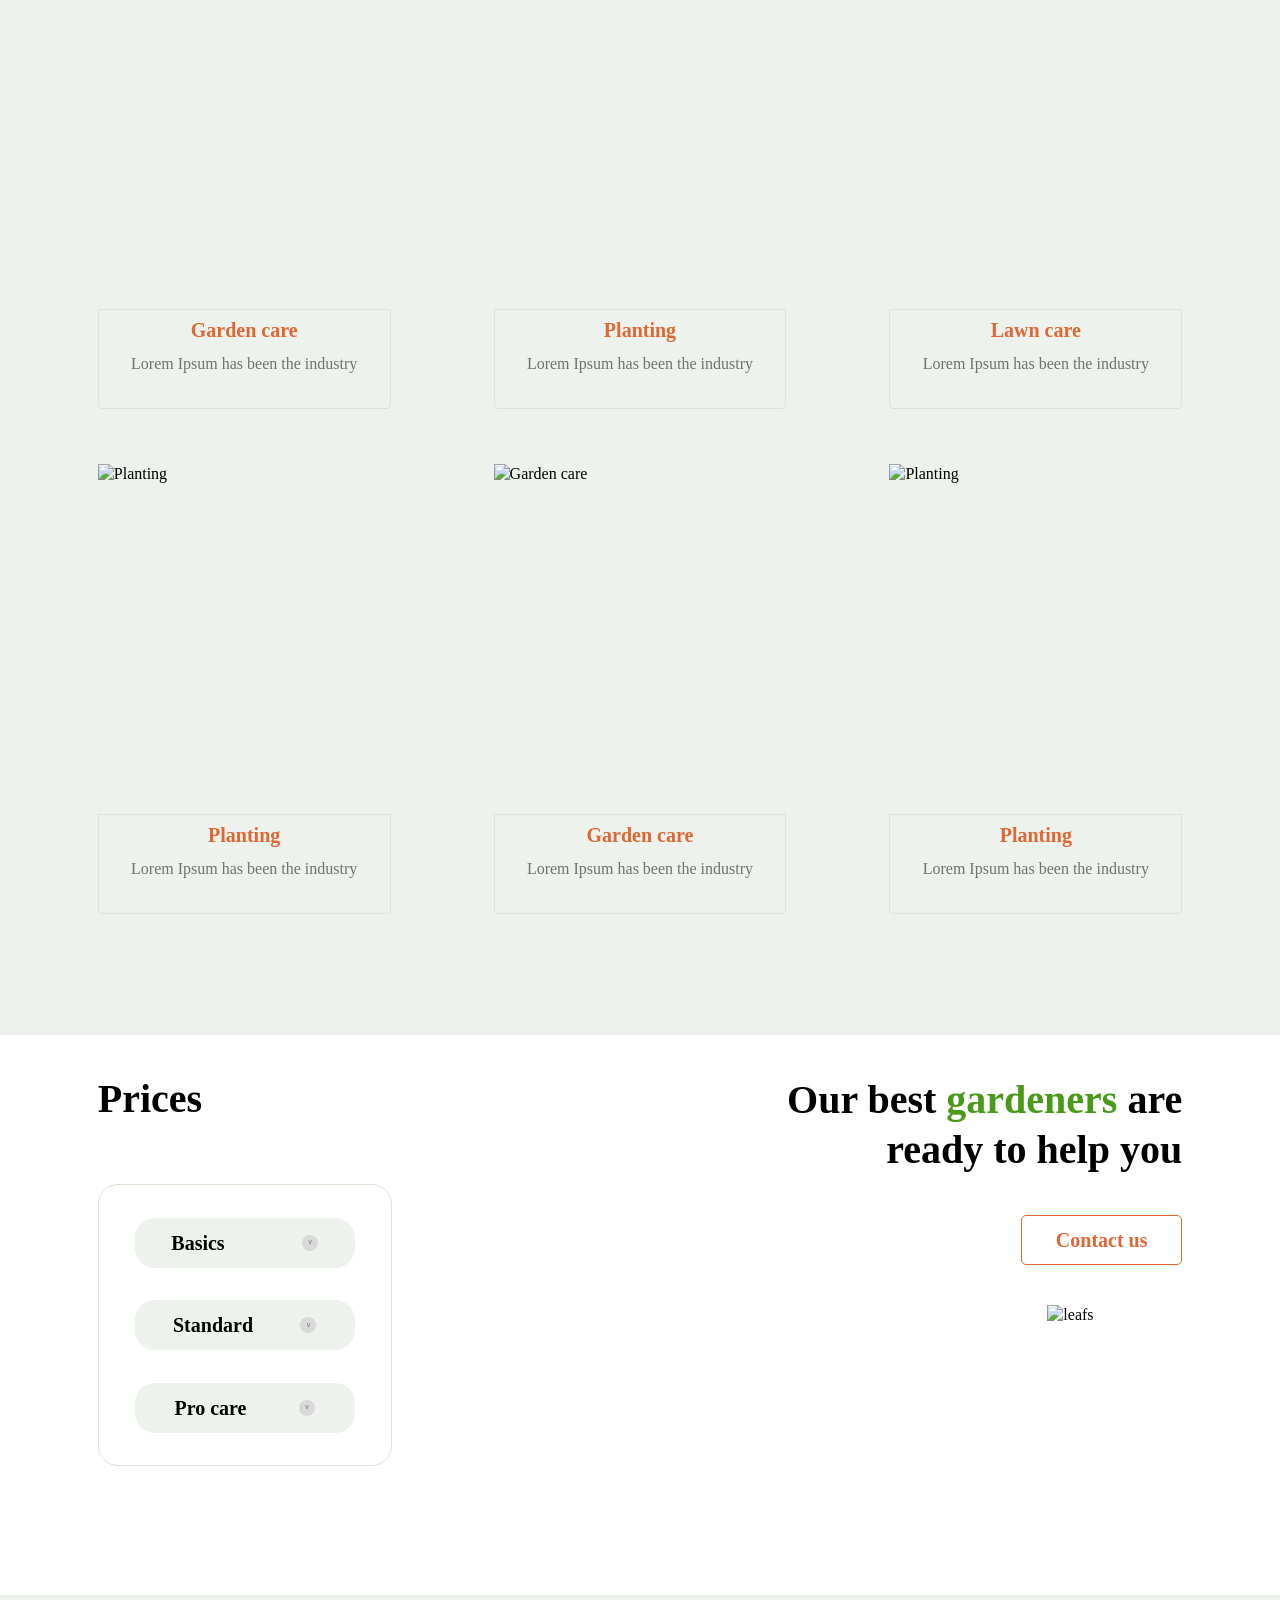
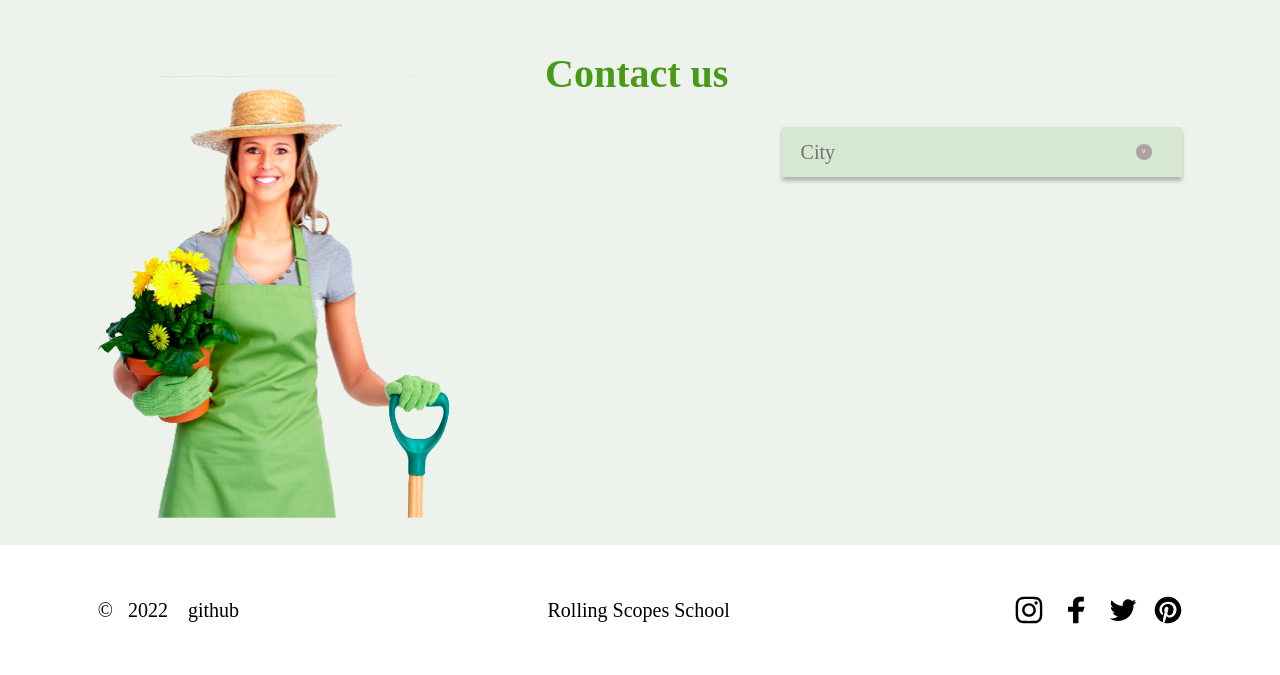
==== commit af43666e: "feat: last fix" ====
--- a/plants/index.html
+++ b/plants/index.html
@@ -117,14 +117,33 @@
            <div class="prices_help_cont">
               <h6>Our best <span class="word_plants">gardeners</span> are ready to help you</h6>
               <div>
-               <button class="btn_services contacts">Contact us</button>
+               <button class="btn_services btn_cont">Contact us</button>
               </div>
               <img src="./img/svg/leafs2.svg" alt="leafs" class="leafs2">
            </div>
         </div>
       </div>
     </section>
-    <section></section>
+    <section class="contacts">
+      <div class="contact_cont">
+        <img src="./img/svg/contact_woman.svg" alt="Woman" class="woman">
+        <span class="contuct_us">Contact us</span>
+        <div class="city">City<button class="prices_btn btn_city">v</button></div>
+    </div>
+    </section>
 </main>
+<footer class="footer">
+   <div class="footer_cont">
+    <div class="github"> ©&nbsp&nbsp 2022&nbsp&nbsp&nbsp&nbspgithub
+    </div>
+    <span class="rss">Rolling Scopes School</span>
+    <div class="icons">
+      <img src="./img/svg/inst.svg" alt="Instagram">
+      <img src="./img/svg/fb.svg" alt="FB">
+      <img src="./img/svg/twtr.svg" alt="TWTR">
+      <img src="./img/svg/Pinterest.svg" alt="Pinterest">
+    </div>
+   </div>
+</footer>
 </body>
 </html>
--- a/plants/style.css
+++ b/plants/style.css
@@ -0,0 +1,534 @@
+/* inter-regular - latin */
+@font-face {
+    font-family: 'Inter';
+    font-style: normal;
+    font-weight: 400;
+    src: local(''),
+         url('./fonts/inter-v12-latin-regular.woff2') format('woff2'), /* Chrome 26+, Opera 23+, Firefox 39+ */
+         url('./fonts/inter-v12-latin-regular.woff') format('woff'); /* Chrome 6+, Firefox 3.6+, IE 9+, Safari 5.1+ */
+  }
+  /* inter-700 - latin */
+  @font-face {
+    font-family: 'Inter';
+    font-style: normal;
+    font-weight: 700;
+    src: local(''),
+         url('./fonts/inter-v12-latin-700.woff2') format('woff2'), /* Chrome 26+, Opera 23+, Firefox 39+ */
+         url('./fonts/inter-v12-latin-700.woff') format('woff'); /* Chrome 6+, Firefox 3.6+, IE 9+, Safari 5.1+ */
+  }
+/* inika-regular - latin */
+@font-face {
+    font-family: 'Inika';
+    font-style: normal;
+    font-weight: 400;
+    src: url('./fonts/inika-v21-latin-regular.eot'); /* IE9 Compat Modes */
+    src: local(''),
+         url('./fonts/inika-v21-latin-regular.eot?#iefix') format('embedded-opentype'), /* IE6-IE8 */
+         url('./fonts/inika-v21-latin-regular.woff2') format('woff2'), /* Super Modern Browsers */
+         url('./fonts/inika-v21-latin-regular.woff') format('woff'), /* Modern Browsers */
+         url('./fonts/inika-v21-latin-regular.ttf') format('truetype'), /* Safari, Android, iOS */
+         url('./fonts/inika-v21-latin-regular.svg#Inika') format('svg'); /* Legacy iOS */
+  }
+  /* inika-700 - latin */
+  @font-face {
+    font-family: 'Inika';
+    font-style: normal;
+    font-weight: 700;
+    src: url('./fonts/inika-v21-latin-700.eot'); /* IE9 Compat Modes */
+    src: local(''),
+         url('./fonts/inika-v21-latin-700.eot?#iefix') format('embedded-opentype'), /* IE6-IE8 */
+         url('./fonts/inika-v21-latin-700.woff2') format('woff2'), /* Super Modern Browsers */
+         url('./fonts/inika-v21-latin-700.woff') format('woff'), /* Modern Browsers */
+         url('./fonts/inika-v21-latin-700.ttf') format('truetype'), /* Safari, Android, iOS */
+         url('./fonts/inika-v21-latin-700.svg#Inika') format('svg'); /* Legacy iOS */
+  }
+html{
+ box-sizing: border-box;
+  }
+  *, *::before, *::after {
+  box-sizing: inherit;
+  }
+
+body {
+ height: 100%;
+ width: 100%;
+ margin: 0px;
+ font-family: 'Inter';
+ font-style: normal;
+ font-weight: 400;
+ font-size: 16px;
+ line-height: 1.2;
+
+}
+ .header {
+    background-color: #EDF2EC;
+    height: 137px;
+    width: 100%;
+    display: flex;
+    align-items: center;
+    justify-content: center;
+  }
+    .navbar {
+        display: flex;
+        flex-wrap: wrap;
+        justify-content: space-between;
+        align-items: center;
+        width: 84.7%;
+        Height: 50px;
+    }
+         .header_logo {
+         Width: 6.48%;
+         Height: 21px;
+       
+         }
+         .header_logo-pict {
+            width: 20px;
+            height: 20px;
+        }
+         .namelogo {
+            width: 59px;
+            height: 17px;
+            font-family: 'Inika';
+            line-height: 100%;
+        }
+      .header_nav {
+       display: flex;
+       flex-wrap: wrap;
+       width: 37%;
+       height: 50px;
+        }
+    .nav_list {
+        padding: 0px;
+        display: flex;
+        justify-content: space-between;
+        list-style: none;
+        width: 100%;
+        }
+        .nav_item {
+           margin-right: 10%;
+            font-family: 'Inika';
+            font-size: 16px;
+            color: #010201;
+        }
+        .nav_item:first-child{
+            font-weight: 700;
+            color: #E06733;
+        }
+        .nav_item:last-child {
+            margin-right: 0px;
+        }
+    .welcome {
+        background-color: #EDF2EC;
+        width: 100%;
+        height: 532px;
+        display: flex;
+        align-items: center;
+        justify-content: center;
+     }
+          .welcome_section{
+               display: flex;
+               justify-content: space-between;
+               align-items: center;
+               height: 407px;
+               width: 84.72%; 
+               padding-right: 1.82%;/* width 1220px! Consider/designer mistake*/
+             }
+                   .leafs {
+                       width: 36.8%;
+                       height: 407px;
+                     }
+                     .we_grow {
+                        display: flex;
+                        flex-direction: column;
+                        justify-content: space-between;
+                        width: 45.8%;
+                        height: 323px;
+                        margin-top: 18px;
+
+                     }
+                     h1 {
+                        margin: 0px;
+                        width: 100%;
+                        height: 101px;
+                        font-weight: Bold;
+                        text-align: left;
+                        font-size: 45px;
+                        line-height: 50px;
+                        
+                        color: #717171;
+                     }
+                     .word_plants {
+                        color: #499A18;
+                     }
+                     .p_leafs {
+                        align-self: end;
+                        width: 95.8%;
+                        height: 105px;
+                        font-size: 20px;
+                        line-height: 35px;
+                        text-align: left;
+                        vertical-align: top;
+                        color: #636060;
+                        margin-top: 0px;
+                     }
+                     .button_more {
+                        margin-left: 25px;
+                        width: 28.8%;
+                        height: 44px;
+                        font-weight: 400;
+                        text-align: center;
+                        border-width: 2px;
+                        border-radius: 10px;
+                        border-style: solid;
+                        border-color: #E06733;
+                        background-color: #EDF2EC;
+                        font-size: 16px;
+                        line-height: 20px;
+                     }
+     .about {
+        display: flex;
+        justify-content: center;
+        align-items: center;
+        width: 100%;
+        height: 666px;
+     }
+        .about_section {
+            display: flex;
+            justify-content: space-between;
+            align-items: center;
+            width: 84.7%;
+            height: 479px;
+        }
+            .gardeners{
+                display: flex;
+                flex-direction: column;
+                justify-content: space-between;
+                width: 49.6%;
+                height: 350px;
+                padding: 1px;
+            }
+
+                  h2 {
+                 margin: 0px;
+                 font-family: 'Inika';
+                 font-style: normal;
+                 font-weight: 400;
+                 font-size: 40px;
+                 line-height: 52px;
+                 text-align: left;
+                 vertical-align: top;
+                 color: #499A18;
+                 }
+                 .prof_exp {
+                    color: #E06733;
+                 }
+                 .p_gardeners {
+                    margin: 0px;
+                  font-size: 20px;
+                  line-height: 30px;
+                  text-align: left;
+                  vertical-align: top;
+                  color: #636060;
+                 }
+             .houseplant_1 {
+                width: 38%;
+                height: 479px;
+             }
+     .service {
+       display: flex;
+       justify-content: center;
+       width: 100%;
+       height: 1300px;
+       background-color: #EDF2EC;
+     }
+         .service_cont {
+            display: flex;
+            flex-direction: column;
+            align-items: baseline;
+            width: 84.722%;
+            height: 100%;
+         }
+         .service_projects {
+            display: flex;
+            justify-content: space-between;
+            align-items: center;
+            width: 82.5%;
+            height: 94px;
+            margin-top: 40px;
+            margin-bottom: 90px;
+         }
+             h3 {
+              margin: 0px;
+              width: 30.4%;
+              height: 94px;
+              font-family: 'Inika';
+              font-style: normal;
+              font-weight: 400;
+              font-size: 40px;
+              line-height: 52px;
+              text-align: left;
+              vertical-align: top;
+              color: #499A18;
+             }
+             .choose_btn {
+             padding: 0px;;
+             display: flex;
+             flex-wrap: wrap;
+             justify-content: space-between;
+             align-items: center;
+             width: 55.4%;
+             height: 94px;
+             list-style: none;
+             }
+             .btn_services {
+             color: #E06733;
+             font-family: 'Inika';
+             font-weight: 400;
+             font-size: 20px;
+             line-height: 26px;
+             vertical-align: top;
+             border-style: solid;
+             border-color: #E06733;
+             border-radius: 5px;
+             background-color: #EDF2EC;
+             width: 161px;
+             height: 50px;
+             border-width: 1px;
+             }
+         .service_info {
+          margin: 0px;
+          display: flex;
+          flex-wrap: wrap;
+          justify-content: space-between;
+          align-content:space-between;
+          width: 100%;
+          height: 955px;
+         }
+         .img_block {
+            display: flex;
+            flex-direction: column;
+            height: 450px;
+            width: 27%;
+         }
+         .first {
+            margin: 0px;
+          height: 350px;
+          width: 100%;
+         }
+         .rectangle {
+            width: 100%;
+            height: 100px;
+            display: flex;
+            flex-direction: column;
+            align-items: center;
+            background-color: #EDF2EC;
+            border-style: solid;
+            border-color: #E3E1D5;
+            border-width: 1px;
+            border-radius: 4px;
+            border-top-left-radius: 0px;
+            border-top-right-radius: 0px;
+            box-shadow: (0, 0, 0, 0.25)
+         }
+              h4 {
+                margin-top: 10px;
+                margin-bottom: 10px;
+                 width: 120px;
+                 height: 24px;
+                 font-weight: bold;
+                 font-size: 20px;
+                 line-height: 20px;
+                  text-align: center;
+                  color: #E06733;
+             }
+             .p_h4 {
+                 margin: 0px;
+                 width: 267px;
+                 height: 24px;
+                 font-weight: normal;
+                 font-size: 16px;
+                 line-height: 20px;
+                 text-align: center;
+                 color: #717171;
+             }
+       .prices {
+         width: 100%;
+         height: 560px;
+         display: flex;
+         justify-content: center;
+         
+       }
+          .prices_cont {
+            width: 84.72%;
+            height: 405px;
+            display: flex;
+            justify-content: space-between;
+            margin-top: 40px;
+          }
+             .prices_var {
+             width: 27.1%;
+             height: 391px;
+             display: flex;
+             flex-direction: column;
+             justify-content: space-between;
+             }
+                h5 {
+                  margin: 0px;
+                  font-weight: bold;
+                  font-size: 40px;
+                  line-height: 48px;
+                  text-align: left;
+                  vertical-align: top;
+                }
+                .var_list { margin: 0px;
+                  padding: 0px;
+                width: 100%;
+                height: 282px;
+                display: flex;
+                flex-direction: column;
+                justify-content: space-evenly;
+                align-items: center;
+                border-color: #E3E1D5;
+                border-style: solid;
+                border-width: 1px;
+                border-radius: 20px;
+                }
+                    .li_var {
+                      display: flex;
+                      justify-content: center;
+                      align-items: center;
+                      list-style: none;
+                      background-color: #EDF2EC;
+                      border-radius: 20px;
+                      height: 50px;
+                      width: 75.3%;
+                      font-size: 20px;
+                      font-weight: bold;
+                      line-height: 20px;
+                      margin: 0px;
+                  
+                   }
+                   .prices_btn {
+                      width: 16px;
+                      height: 16px;
+                      background-color: #D9D9D9;
+                      border-radius: 100%;
+                      color: #717171;
+                      border-style: none;
+                      text-align: center;
+                      line-height: 2.35px;
+                      font-size: 7px;
+                      margin-left: 21.6%;
+                      }
+                .prices_help_cont {
+                   display: flex;
+                   flex-direction: column;
+                   justify-content: space-between;
+                   align-items: flex-end;
+                   width: 37%;
+                   height: 100%;
+                }
+                   h6 {
+                     margin: 0px;
+                     font-weight: bold;
+                     font-size: 40px;
+                     line-height: 50px;
+                     text-align: right;
+                     vertical-align: top;
+                   }
+                   .btn_cont{
+                    background-color: white;
+                    font-weight: bold;
+                   }
+                   .leafs2 {
+                     width: 33.62%;
+                     height: 43.21%;
+                   }
+       .contacts {
+          display: flex;
+          justify-content: center;
+          width: 100%;
+          height: 550px;
+          background-color: #EDF2EC;
+          margin: 0px;
+       }  
+        .contact_cont{
+         display: flex;
+         justify-content: space-between;
+         width: 84.72%;
+         height: 100%;
+        }
+          .woman {
+            width: 32.79%;
+            height: 90.2%;
+            align-self: flex-end;
+          }
+          .contuct_us {
+            margin-top: 4.92%;
+            font-family: 'Inika';
+            font-weight: bold ;
+            font-size: 40px;
+            line-height: 52px;
+            vertical-align: top;
+            color: #499A18;
+            margin-left: 3.5%;
+            text-align: right;
+
+          } 
+          .city{
+            display: flex;
+            justify-content: space-between;
+            align-items: center;
+            background-color: #D6E7D2;
+            filter:drop-shadow(0px 4px 2px rgb(0, 0, 0, 0.25));
+            width: 36.89%;
+            height: 9.1%;
+            font-size: 20px;
+            line-height: 40px;
+            text-align: left;
+            vertical-align: top;
+            letter-spacing: 5%;
+            color: #717171;
+            padding-left: 1.7%;
+            padding-right: 2.8%;
+            margin: 0px;
+            margin-top: 12.13%;
+          }
+             .btn_city {
+               background-color: #AEA1A1;
+               color: white;
+             }
+    .footer {
+      display: flex;
+      justify-content: center;
+      align-items: center;
+      width: 100%;
+      height: 130px;
+    }
+       .footer_cont{
+         display: flex;
+         justify-content: space-between;
+         align-items: center;
+         width: 84.72%;
+         height: 38.46%;
+       }
+       .github {
+         width: 15.16%;
+         height: 100%;
+         align-self: center;
+         font-size: 20px;
+         line-height: 50px;
+       }
+       .rss {
+        font-size: 20px;
+        line-height: 50px;
+        text-align: left;
+        vertical-align: top;
+       }
+       .icons {
+         width: 15.41%;
+         height: 100%;
+         display: flex;
+         justify-content: space-between;
+         align-items: center;
+       }
